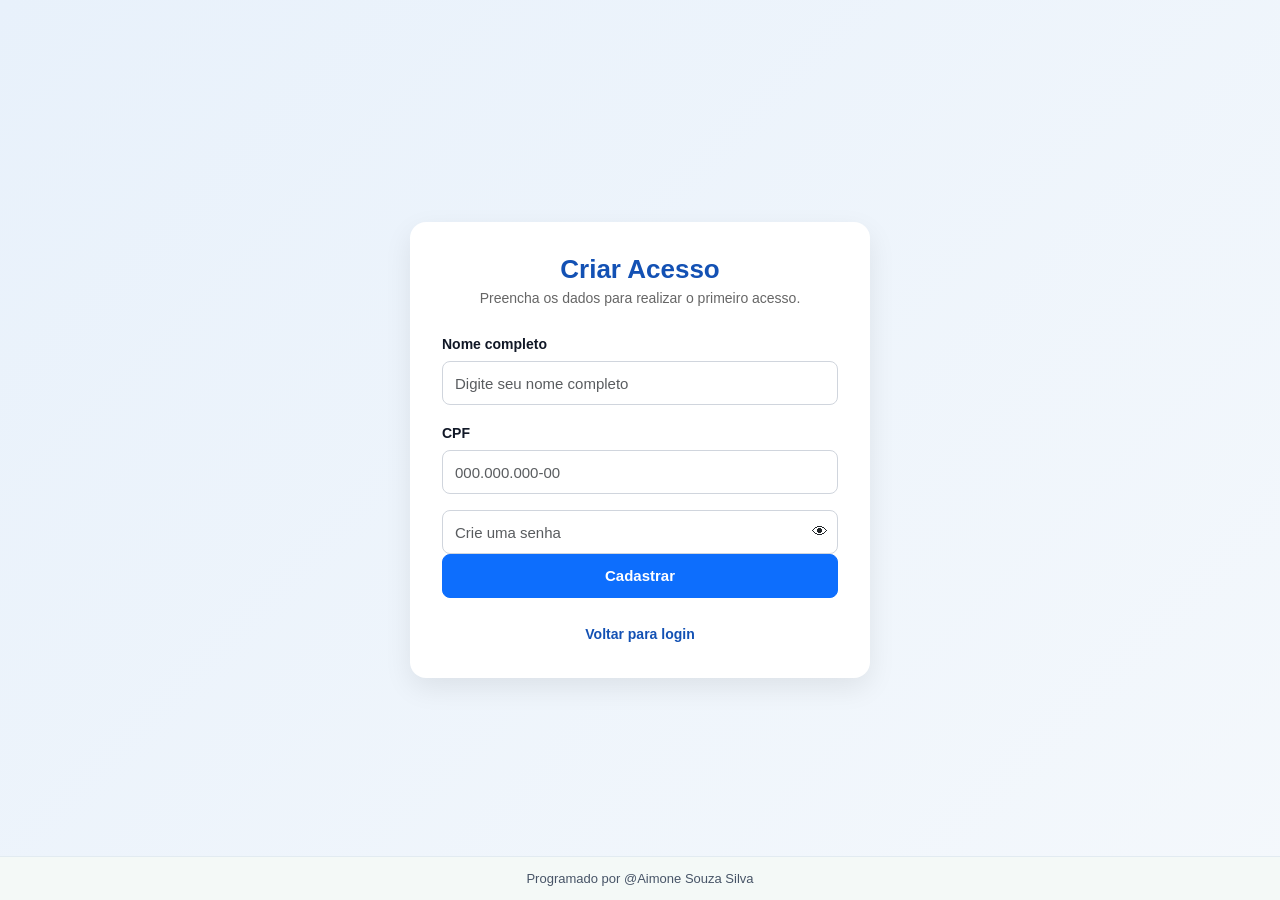
==== cadastro.html @ 5c3fe890 "Add files via upload" ====
<!DOCTYPE html>
<html lang="pt-BR">
<head>
<meta charset="UTF-8">
<meta name="viewport" content="width=device-width, initial-scale=1.0"/>
<title>Cadastro - Descomplica APS</title>

<link rel="manifest" href="manifest.json">
<meta name="theme-color" content="#1351B4">
<link rel="icon" type="image/png" href="./logo.png">
<link href="https://cdn.jsdelivr.net/npm/bootstrap@5.3.0/dist/css/bootstrap.min.css" rel="stylesheet">
<link rel="stylesheet" href="style.css">

<style>
/* ========================= */
/* CADASTRO SEPARADO */
/* ========================= */

body.cadastro-page{
  margin:0;
  min-height:100vh;
  background: linear-gradient(135deg,#e8f1fb,#f4f8fc);
  display:flex !important;
  align-items:center !important;
  justify-content:center !important;
  padding:32px 16px !important;
  font-family:"Segoe UI", Arial, sans-serif;
  overflow-y:auto;
}

.cadastro-container{
  background:#fff;
  padding:32px;
  border-radius:16px;
  box-shadow:0 10px 28px rgba(0,0,0,.08);
  width:100%;
  max-width:460px;
}

.titulo{
  font-weight:700;
  color:#1351B4;
  font-size:26px;
  line-height:1.2;
}

.subtitulo{
  font-size:14px;
  color:#666;
  line-height:1.4;
}

.form-label{
  font-size:14px;
  font-weight:600;
  color:#111827;
  margin-bottom:6px;
}

.form-control{
  height:44px;
  border-radius:8px;
  font-size:15px;
}

.form-control:focus{
  border-color:#1351B4;
  box-shadow:0 0 0 3px rgba(19,81,180,0.12);
}

.btn{
  height:44px;
  border-radius:8px !important;
  font-weight:700;
  font-size:15px;
}

.link-voltar{
  font-size:14px;
  color:#1351B4;
  font-weight:600;
}

/* NOTEBOOK / TELAS MÉDIAS */
@media(max-width:992px){
  body.cadastro-page{
    align-items:flex-start !important;
    padding-top:40px !important;
  }

  .cadastro-container{
    max-width:430px;
  }
}

/* CELULAR */
@media(max-width:576px){
  body.cadastro-page{
    padding:20px 12px !important;
    align-items:flex-start !important;
  }

  .cadastro-container{
    max-width:100%;
    padding:24px 18px;
    border-radius:14px;
  }

  .titulo{
    font-size:24px;
  }

  .subtitulo{
    font-size:13px;
  }

  .form-control{
    height:44px;
    font-size:14px;
  }

  .btn{
    height:44px;
    font-size:14px;
  }
}

/* CELULAR MUITO PEQUENO */
@media(max-width:380px){
  .cadastro-container{
    padding:22px 14px;
  }

  .titulo{
    font-size:22px;
  }
}
</style>
</head>

<body class="cadastro-page">

<div id="mensagem"></div>

<div class="cadastro-container">
  
  <h4 class="text-center titulo mb-1">Criar Acesso</h4>

  <p class="text-center subtitulo mb-4">
    Preencha os dados para realizar o primeiro acesso.
  </p>

  <div class="mb-3">
    <label class="form-label">Nome completo</label>
    <input 
      id="nomeCadastro" 
      class="form-control" 
      placeholder="Digite seu nome completo">
  </div>

  <div class="mb-3">
    <label class="form-label">CPF</label>
    <input 
      id="cpfCadastro"
      class="form-control"
      placeholder="000.000.000-00"
      maxlength="14"
      inputmode="numeric"
      oninput="mascaraCPF(this)">
  </div>

 <div style="position: relative;">
  <input
    id="senhaCadastro"
    type="password"
    class="form-control"
    placeholder="Crie uma senha"
    style="padding-right: 40px;">

  <span onclick="toggleSenha('senhaCadastro')"
      style="position:absolute; right:10px; top:50%; transform:translateY(-50%); cursor:pointer;">
  👁
</span>
</div>

  <div id="areaRecuperar" style="display:none; margin-top:15px;">

  <input id="cpfRecuperar" class="form-control mb-2" placeholder="Digite seu CPF">

  <input id="novaSenha" type="password" class="form-control mb-2" placeholder="Nova senha">

  <button class="btn btn-warning w-100" onclick="recuperarSenha()">
    Atualizar senha
  </button>

   </div>

  <button class="btn btn-primary w-100 mb-2" onclick="cadastrar()">
    Cadastrar
  </button>

  <div class="text-center mt-3">
    <a href="login.html" class="text-decoration-none link-voltar">
      Voltar para login
    </a>
  </div>

</div>

<script src="script.js"></script>

</body>
</html>
---- style.css ----
/* ========================= */
/* BASE GERAL */
/* ========================= */

* {
  box-sizing: border-box;
}

body.login-page {
  margin: 0;
  min-height: 100vh;
  font-family: "Segoe UI", Arial, sans-serif;
  background: linear-gradient(135deg, #dfeee8, #f4f9f7);
  display: flex;
  justify-content: center;
  align-items: center;
  padding: 32px 16px;
}

/* ========================= */
/* LOGIN / CADASTRO */
/* ========================= */

.login-container {
  background: #ffffff;
  width: 100%;
  max-width: 420px;
  padding: 28px;
  border-radius: 16px;
  box-shadow: 0 10px 28px rgba(0,0,0,0.08);
  box-sizing: border-box;
  transition: all 0.25s ease;
}

/* Quando clicar em Primeiro acesso */
.login-container.cadastro-ativo {
  max-width: 920px;
  padding: 30px 36px;
}

/* Título principal */
.titulo-sistema {
  color: #1351B4;
  font-weight: 700;
  font-size: 26px;
  text-align: center;
  margin-bottom: 8px;
}

/* Badge do perfil */
.tipo-badge {
  display: inline-block;
  font-size: 13px;
  color: #344054;
  background: #e3f2fd;
  padding: 6px 14px;
  border-radius: 999px;
}

/* Texto abaixo do título */
.login-container p {
  color: #555;
  margin-bottom: 18px;
  font-size: 14px;
}

/* Área do cadastro */
#areaCadastro {
  text-align: left;
}

/* Título do cadastro */
#areaCadastro h5 {
  text-align: left;
  font-size: 21px;
  font-weight: 700;
  margin: 20px 0 22px;
  padding-bottom: 10px;
  color: #0d6efd;
  border-bottom: 1px solid #e5e7eb;
}

/* Labels */
#areaLogin label,
#areaCadastro label {
  font-size: 14px;
  font-weight: 600;
  color: #111827;
  margin-bottom: 6px;
}

/* Inputs */
.login-container input,
.login-container select,
.form-control {
  width: 100%;
  height: 44px;
  padding: 9px 12px;
  border: 1px solid #d0d5dd;
  border-radius: 8px;
  font-size: 15px;
  box-shadow: none;
}

.login-container input:focus,
.login-container select:focus,
.form-control:focus {
  border-color: #0d6efd;
  box-shadow: 0 0 0 3px rgba(13,110,253,0.12);
}

/* Espaçamento do grid */
#areaCadastro .row {
  align-items: end;
}

/* Botões gerais */
.login-container button {
  min-height: 44px;
  border-radius: 8px !important;
  font-size: 15px !important;
  font-weight: 700 !important;
}

/* Botões do login continuam largos */
#areaLogin button {
  width: 100%;
}

/* ========================= */
/* BOTÕES DO CADASTRO */
/* ========================= */

.acoes-cadastro {
  display: flex;
  justify-content: flex-end;
  gap: 12px;
  margin-top: 26px;
}

.acoes-cadastro button {
  width: 160px;
  height: 44px;
}

/* ========================= */
/* HOME */
/* ========================= */

.home-page {
  margin: 0;
  font-family: "Segoe UI", Arial, sans-serif;
  background: #f3f6fb;
}

.home-page .split {
  min-height: 100vh;
  display: grid;
  grid-template-columns: 1.05fr 0.95fr;
}

/* ESQUERDA */

.home-page .left {
  position: relative;
  background: url("sus.png") center/cover no-repeat;
  display: flex;
  align-items: flex-end;
  padding: 48px;
  color: #fff;
}

.home-page .left::after {
  content: "";
  position: absolute;
  inset: 0;
  background: linear-gradient(180deg, rgba(0,0,0,.18), rgba(0,0,0,.48));
}

.home-page .content {
  position: relative;
  z-index: 2;
  max-width: 560px;
}

.home-page .tag {
  font-size: 17px;
  font-weight: 600;
  margin-bottom: 12px;
}

.home-page h1 {
  font-size: 44px;
  font-weight: 800;
  margin-bottom: 14px;
}

.home-page p {
  font-size: 17px;
  line-height: 1.5;
}

/* ALERTAS */

.home-page .ticker {
  margin-top: 24px;
  width: 100%;
  overflow: hidden;
  background: rgba(255,255,255,.15);
  border-radius: 14px;
  padding: 10px;
}

.home-page .ticker-track {
  display: inline-flex;
  gap: 10px;
  white-space: nowrap;
  animation: tickerMove 28s linear infinite;
}

.home-page .chip {
  background: rgba(0,0,0,.3);
  color: #fff;
  padding: 6px 14px;
  border-radius: 999px;
  font-size: 13px;
}

@keyframes tickerMove {
  from { transform: translateX(0); }
  to { transform: translateX(-50%); }
}

/* DIREITA */

.home-page .right {
  display: flex;
  align-items: center;
  justify-content: center;
  background: #f3f6fb;
  padding: 40px;
}

.home-page .card-home {
  background: #fff;
  padding: 34px;
  border-radius: 22px;
  box-shadow: 0 16px 38px rgba(0,0,0,.08);
  width: 100%;
  max-width: 470px;
}

.card-body {
  display: flex;
  flex-direction: column;
  align-items: center;
  gap: 14px;
}

.titulo-bemvindo {
  text-align: center;
  position: relative;
  padding-bottom: 12px;
  margin-bottom: 18px;
  color: #083a8b;
  font-size: 38px;
  font-weight: 800;
}

.titulo-bemvindo::after {
  content: "";
  display: block;
  width: 78%;
  height: 2px;
  background: #a3c4f9;
  margin: 10px auto 0;
  border-radius: 2px;
}

.notice p {
  text-align: center;
  font-size: 16px;
  color: #222;
}

.btn-ubs {
  width: 100%;
  max-width: 320px;
  min-height: 52px;
  padding: 12px 16px;
  border-radius: 12px;
  font-size: 16px;
  font-weight: 700;
  border: none;
  transition: 0.25s;
}

.btn-paciente {
  background: linear-gradient(135deg, #1e88e5, #1565c0);
  color: white;
  box-shadow: 0 6px 15px rgba(0,0,0,0.15);
}

.btn-prof {
  background: white;
  color: #1565c0;
  border: 2px solid #1565c0;
}

.btn-ubs:hover {
  transform: translateY(-2px);
  opacity: 0.95;
}

.alerta {
  text-align: center;
  color: #e74c3c;
  margin-top: 18px;
  font-weight: 600;
  max-width: 330px;
  margin-left: auto;
  margin-right: auto;
}

.home-page .footer {
  text-align: center;
  font-size: 13px;
  color: #888;
  margin-top: 20px;
}

/* ========================= */
/* MENSAGEM */
/* ========================= */

#mensagem {
  position: fixed;
  top: 20px;
  right: 20px;
  z-index: 9999;
}

/* ========================= */
/* RESPONSIVO */
/* ========================= */

@media (max-width: 900px) {
  .home-page .split {
    grid-template-columns: 1fr;
  }

  .home-page .left {
    display: none;
  }

  .home-page .right {
    min-height: 100vh;
    padding: 24px;
  }

  .home-page .card-home {
    max-width: 100%;
    padding: 28px 22px;
  }

  .titulo-bemvindo {
    font-size: 32px;
  }
}

@media (max-width: 768px) {
  body:not(.home-page) {
    align-items: flex-start;
    padding: 20px 12px;
  }

  .login-container,
  .login-container.cadastro-ativo {
    max-width: 100%;
    padding: 24px;
  }

  .titulo-sistema {
    font-size: 24px;
  }

  #areaCadastro h5 {
    font-size: 20px;
    text-align: center;
  }

  .acoes-cadastro {
    flex-direction: column;
  }

  .acoes-cadastro button {
    width: 100%;
  }
}

/* ========================= */
/* DASHBOARDS PADRÃO - CORRIGIDO */
/* ========================= */

body.dashboard-page {
  margin: 0 !important;
  padding: 0 !important;
  min-height: 100vh;
  display: block !important;
  background: #f4f6f9 !important;
  font-family: "Segoe UI", Arial, sans-serif;
  overflow-x: hidden;
}

/* Layout principal */
body.dashboard-page .dashboard-layout {
  width: 100%;
  min-height: 100vh;
  display: flex;
  background: #f4f6f9;
}

/* Sidebar */
body.dashboard-page .dashboard-sidebar {
  width: 260px;
  min-width: 260px;
  min-height: 100vh;
  background: #5f8fdd;
  color: #fff;
  padding: 30px 24px;
  flex-shrink: 0;
}

body.dashboard-page .dashboard-sidebar h4 {
  font-size: 27px;
  font-weight: 800;
  line-height: 1.15;
  margin-bottom: 28px;
}

body.dashboard-page .dashboard-sidebar .user-name {
  font-size: 15px;
  opacity: 0.95;
  margin-bottom: 28px;
}

body.dashboard-page .dashboard-sidebar nav {
  display: flex;
  flex-direction: column;
  gap: 10px;
}

body.dashboard-page .dashboard-sidebar nav a,
body.dashboard-page .dashboard-sidebar a {
  color: #fff;
  text-decoration: none;
  font-size: 15px;
  padding: 10px 12px;
  border-radius: 8px;
  transition: 0.2s;
}

body.dashboard-page .dashboard-sidebar nav a:hover,
body.dashboard-page .dashboard-sidebar a:hover {
  background: rgba(255,255,255,0.15);
}

/* Botão sair */
body.dashboard-page .btn-sair,
body.dashboard-page .dashboard-sidebar .btn-sair {
  width: 100%;
  height: 44px;
  margin-top: 28px;
  background: #c0392b;
  border: none;
  color: #fff;
  border-radius: 9px;
  font-weight: 700;
}

body.dashboard-page .btn-sair:hover,
body.dashboard-page .dashboard-sidebar .btn-sair:hover {
  background: #a93226;
}

/* Conteúdo */
body.dashboard-page .dashboard-content {
  flex: 1;
  width: calc(100% - 260px);
  padding: 40px 48px;
  min-width: 0;
}

/* Cabeçalho */
body.dashboard-page .dashboard-header {
  width: 100%;
  max-width: 1180px;
  display: flex;
  justify-content: space-between;
  align-items: center;
  gap: 24px;
  margin-bottom: 30px;
}

body.dashboard-page .dashboard-header h3 {
  color: #0d6efd;
  font-size: 34px;
  font-weight: 800;
  margin: 0;
  line-height: 1.15;
  white-space: nowrap;
}

body.dashboard-page .dashboard-user {
  display: flex;
  align-items: center;
  gap: 10px;
  font-size: 15px;
  flex-shrink: 0;
}

/* Cards principais */
body.dashboard-page .dashboard-card {
  width: 100%;
  max-width: 1180px;
  background: #ffffff;
  border: none;
  border-radius: 18px;
  box-shadow: 0 10px 28px rgba(0,0,0,0.06);
  padding: 28px;
  margin-bottom: 26px;
}

body.dashboard-page .dashboard-card h5 {
  color: #0d6efd;
  font-size: 23px;
  font-weight: 800;
  margin-bottom: 22px;
}

/* Cards do paciente */
body.dashboard-page .dashboard-cards-grid {
  display: grid;
  grid-template-columns: repeat(auto-fit, minmax(220px, 1fr));
  gap: 28px;
  margin-bottom: 28px;
  max-width: 1180px;
}

body.dashboard-page .dashboard-info-card {
  background: #fff;
  border-radius: 16px;
  padding: 22px;
  min-height: 115px;
  box-shadow: 0 8px 24px rgba(0,0,0,0.06);
}

body.dashboard-page .dashboard-info-card small {
  color: #667085;
  font-size: 14px;
}

body.dashboard-page .dashboard-info-card div {
  font-size: 24px;
  font-weight: 700;
  margin-top: 12px;
}

body.dashboard-page .grafico-topo {
  display: flex;
  align-items: center;
  justify-content: space-between;
  gap: 16px;
  margin-bottom: 8px;
}

body.dashboard-page .grafico-topo h5 {
  margin-bottom: 0;
}

body.dashboard-page .btn-tema-grafico {
  border: 1px solid #d0d5dd;
  background: #fff;
  color: #344054;
  border-radius: 10px;
  min-height: 38px;
  padding: 8px 14px;
  font-size: 14px;
  font-weight: 700;
}

body.dashboard-page .grafico-wrapper {
  width: 100%;
  height: 340px;
  background: #ffffff;
  border: 1px solid #e5e7eb;
  border-radius: 16px;
  padding: 12px;
  overflow: hidden;
}

body.dashboard-page .grafico-wrapper canvas {
  width: 100%;
  height: 100%;
  display: block;
}

body.dashboard-page.tema-escuro {
  background: #0f172a;
  color: #e5e7eb;
}

body.dashboard-page.tema-escuro .dashboard-layout,
body.dashboard-page.tema-escuro .dashboard-content {
  background: #0f172a;
}

body.dashboard-page.tema-escuro .dashboard-sidebar {
  background: #111827;
}

body.dashboard-page.tema-escuro .dashboard-header h3,
body.dashboard-page.tema-escuro .dashboard-card h5,
body.dashboard-page.tema-escuro .grafico-topo h5 {
  color: #93c5fd;
}

body.dashboard-page.tema-escuro .dashboard-card,
body.dashboard-page.tema-escuro .dashboard-info-card,
body.dashboard-page.tema-escuro .card {
  background: #182235 !important;
  color: #e5e7eb;
  border-color: #334155 !important;
  box-shadow: 0 10px 28px rgba(0,0,0,0.22);
}

body.dashboard-page.tema-escuro .dashboard-info-card small,
body.dashboard-page.tema-escuro .text-muted,
body.dashboard-page.tema-escuro label,
body.dashboard-page.tema-escuro p {
  color: #cbd5e1 !important;
}

body.dashboard-page.tema-escuro .dashboard-info-card div,
body.dashboard-page.tema-escuro strong,
body.dashboard-page.tema-escuro #historico {
  color: #f9fafb;
}

body.dashboard-page.tema-escuro .form-control,
body.dashboard-page.tema-escuro #buscaPaciente {
  background: #0f172a;
  border-color: #475569;
  color: #f9fafb;
}

body.dashboard-page.tema-escuro .form-control::placeholder,
body.dashboard-page.tema-escuro #buscaPaciente::placeholder {
  color: #94a3b8;
}

body.dashboard-page.tema-escuro .grafico-wrapper {
  background: #111827;
  border-color: #334155;
}

body.dashboard-page.tema-escuro .btn-tema-grafico {
  background: #1f2937;
  border-color: #475569;
  color: #f9fafb;
}

body.dashboard-page.tema-escuro .alerta-normal {
  background: #06351f !important;
}

body.dashboard-page.tema-escuro .alerta-atencao {
  background: #3b2f07 !important;
}

body.dashboard-page.tema-escuro .alerta-critico {
  background: #e74c3c !important;
}

/* Formulários */
body.dashboard-page .dashboard-card .form-label {
  font-weight: 600;
  font-size: 14px;
}

body.dashboard-page .dashboard-card .form-control,
body.dashboard-page #buscaPaciente {
  height: 46px;
  border-radius: 10px;
  font-size: 15px;
  padding: 10px 14px;
}

/* ========================= */
/* PAINEL PROFISSIONAL */
/* ========================= */

body.dashboard-page .paciente-item {
  background: #f8fafc;
  border: 1px solid #e5e7eb;
  border-radius: 14px;
  padding: 16px 18px;
  margin-bottom: 14px;
  display: flex;
  justify-content: space-between;
  align-items: center;
  gap: 18px;
}

body.dashboard-page .paciente-info strong {
  display: block;
  font-size: 16px;
  font-weight: 800;
  color: #111827;
  margin-bottom: 4px;
}

body.dashboard-page .paciente-info span {
  display: block;
  font-size: 14px;
  color: #667085;
  line-height: 1.45;
}

body.dashboard-page .paciente-item button {
  width: 140px;
  min-width: 140px;
  height: 40px;
  border-radius: 9px;
  font-size: 14px;
  font-weight: 700;
  padding: 0 12px;
}

/* Detalhes do paciente */
body.dashboard-page .detalhes-grid {
  display: grid;
  grid-template-columns: repeat(3, 1fr);
  gap: 14px;
  margin-bottom: 22px;
}

body.dashboard-page .detalhe-box {
  background: #f8fafc;
  border: 1px solid #e5e7eb;
  border-radius: 12px;
  padding: 13px;
}

body.dashboard-page .detalhe-box small {
  display: block;
  color: #667085;
  font-size: 13px;
  margin-bottom: 4px;
}

body.dashboard-page .detalhe-box strong {
  color: #111827;
  font-size: 15px;
}

/* Histórico no painel profissional */
body.dashboard-page .historico-profissional-item {
  background: #ffffff;
  border-left: 4px solid #0d6efd;
  padding: 12px;
  border-radius: 8px;
  margin-bottom: 10px;
  box-shadow: 0 4px 12px rgba(0,0,0,0.04);
}

/* Alertas no painel profissional */
body.dashboard-page .dashboard-card .alerta {
  background: #fff5f5;
  border-left: 4px solid #e74c3c;
  padding: 12px;
  border-radius: 8px;
  margin-bottom: 10px;
  text-align: left;
  max-width: none;
  color: #111827;
}

/* Registros recentes */
body.dashboard-page .registro {
  background: #f8f9fa;
  border-radius: 8px;
  padding: 12px;
  margin-bottom: 10px;
}

/* ========================= */
/* ALERTAS DO PACIENTE */
/* ========================= */

body.dashboard-page .alerta-status {
  border-left: 5px solid #d0d5dd;
}

body.dashboard-page .alerta-normal {
  border-left-color: #198754;
  background: #f0fff4;
}

body.dashboard-page .alerta-atencao {
  border-left-color: #ffc107;
  background: #fffbea;
}

body.dashboard-page .alerta-critico {
  border-left-color: #dc3545;
  background: #fff5f5;
}

body.dashboard-page .alerta-normal #cardAlerta {
  color: #198754;
}

body.dashboard-page .alerta-atencao #cardAlerta {
  color: #b58100;
}

body.dashboard-page .alerta-critico #cardAlerta {
  color: #dc3545;
}

/* Corrige alerta da home para não ser afetado pelo dashboard */
.home-page .alerta {
  text-align: center;
  color: #e74c3c;
  margin-top: 18px;
  font-weight: 600;
  max-width: 330px;
  margin-left: auto;
  margin-right: auto;
  background: transparent;
  border-left: none;
  padding: 0;
}

/* ========================= */
/* CAMPOS DO CADASTRO */
/* ========================= */

.campo-profissional {
  display: none;
}

.acoes-cadastro {
  display: flex;
  justify-content: flex-end;
  gap: 12px;
  margin-top: 26px;
}

.acoes-cadastro button {
  width: 160px;
  height: 44px;
}

/* ========================= */
/* RESPONSIVO DASHBOARD */
/* ========================= */

@media (max-width: 1200px) {
  body.dashboard-page .dashboard-content {
    padding: 34px 34px;
  }

  body.dashboard-page .dashboard-header h3 {
    font-size: 30px;
  }

  body.dashboard-page .dashboard-card,
  body.dashboard-page .dashboard-header,
  body.dashboard-page .dashboard-cards-grid {
    max-width: 100%;
  }
}

@media (max-width: 900px) {
  body.dashboard-page .dashboard-layout {
    flex-direction: column;
  }

  body.dashboard-page .dashboard-sidebar {
    width: 100%;
    min-width: 100%;
    min-height: auto;
    padding: 24px 20px;
  }

  body.dashboard-page .dashboard-sidebar h4 {
    font-size: 24px;
    margin-bottom: 18px;
  }

  body.dashboard-page .dashboard-content {
    width: 100%;
    padding: 24px 16px;
  }

  body.dashboard-page .dashboard-header {
    flex-direction: column;
    align-items: flex-start;
    gap: 10px;
    margin-bottom: 22px;
  }

  body.dashboard-page .dashboard-header h3 {
    font-size: 26px;
    white-space: normal;
  }

  body.dashboard-page .dashboard-card {
    padding: 20px;
    border-radius: 14px;
  }

  body.dashboard-page .dashboard-card h5 {
    font-size: 20px;
  }

  body.dashboard-page .grafico-topo {
    align-items: flex-start;
    flex-direction: column;
  }

  body.dashboard-page .grafico-wrapper {
    height: 300px;
    padding: 8px;
  }

  body.dashboard-page .paciente-item {
    flex-direction: column;
    align-items: flex-start;
  }

  body.dashboard-page .paciente-item button {
    width: 100%;
    min-width: 100%;
  }

  body.dashboard-page .detalhes-grid {
    grid-template-columns: 1fr;
  }

  .acoes-cadastro {
    flex-direction: column;
  }

  .acoes-cadastro button {
    width: 100%;
  }
}
/* ========================= */
/* AUMENTAR CAIXAS DO PAINEL PROFISSIONAL */
/* ========================= */

body.dashboard-page .dashboard-header,
body.dashboard-page .dashboard-card {
  max-width: 1500px !important;
}

body.dashboard-page .dashboard-content {
  padding: 40px 70px !important;
}

body.dashboard-page .dashboard-card {
  width: 100% !important;
  padding: 34px !important;
}

body.dashboard-page .paciente-item {
  padding: 22px 26px !important;
  min-height: 115px !important;
}

body.dashboard-page #buscaPaciente {
  height: 52px !important;
  font-size: 16px !important;
}

body.dashboard-page .paciente-item button {
  width: 180px !important;
  min-width: 180px !important;
  height: 48px !important;
  font-size: 15px !important;
}

@media (max-width: 900px) {
  body.dashboard-page .dashboard-content {
    padding: 24px 16px !important;
  }

  body.dashboard-page .dashboard-card {
    max-width: 100% !important;
    padding: 22px !important;
  }

  body.dashboard-page .paciente-item {
    min-height: auto !important;
  }

  body.dashboard-page .paciente-item button {
    width: 100% !important;
    min-width: 100% !important;
  }
}
/* alerta */

.alerta-critico {
  background: #e74c3c !important;
  color: white !important;
  border-left: 5px solid #c0392b !important;
}

.alerta-paciente {
  border-left: 5px solid #e74c3c;
  background: #fff5f5;
}

.alerta-atencao {
  border-left: 5px solid #f39c12;
  background: #fff4e5;
}

.alerta-normal {
  border-left: 5px solid #2ecc71;
  background: #eafaf1;
}

.resumo-sidebar {
  margin-top: 20px;
  padding: 12px;
  background: rgba(255,255,255,0.15);
  border-radius: 10px;
  font-size: 14px;
}

.resumo-sidebar p {
  margin: 5px 0;
}

.dashboard-sidebar .alerta {
  padding: 10px;
  border-radius: 8px;
  margin-bottom: 10px;
  color: #fff;
}

.dashboard-sidebar .alerta-critico {
  background: #e74c3c !important;
  border-left: 4px solid #c0392b;
}

.dashboard-sidebar .alerta-atencao {
  background: #f39c12 !important;
}

.dashboard-sidebar .alerta-normal {
  background: #2ecc71 !important;
}

body.dashboard-page .alerta-critico small,
body.dashboard-page .alerta-critico #cardAlerta {
  color: #fff !important;
}

.menu-btn{
  width:100%;
  background:none;
  border:none;
  color:#fff;
  text-align:left;
  padding:10px 12px;
  border-radius:8px;
  font-size:15px;
  cursor:pointer;
  transition:.2s;
}

.menu-btn:hover{
  background:rgba(255,255,255,.15);
}

/* ========================= */
/* AJUSTES FINAIS DE INTERFACE */
/* ========================= */

.app-footer {
  width: 100%;
  padding: 16px;
  text-align: center;
  color: #667085;
  font-size: 13px;
}

body.dashboard-page .dashboard-sidebar nav a {
  display: none;
}

body.dashboard-page .theme-toggle {
  width: 42px;
  height: 42px;
  border-radius: 50%;
  border: 1px solid #cbd5e1;
  background: #ffffff;
  color: #0f172a;
  display: inline-flex;
  align-items: center;
  justify-content: center;
  font-size: 20px;
  font-weight: 800;
  line-height: 1;
}

.menu-btn.ativo {
  background: rgba(255,255,255,.22);
  font-weight: 800;
}

.perfil-grid {
  display: grid;
  grid-template-columns: 260px 1fr;
  gap: 28px;
}

.perfil-resumo {
  border: 1px solid #e5e7eb;
  border-radius: 14px;
  padding: 22px;
  text-align: center;
  background: #f8fafc;
}

.perfil-avatar {
  width: 136px;
  height: 136px;
  margin: 0 auto;
  border-radius: 50%;
  overflow: hidden;
  background: linear-gradient(135deg, #1351b4, #0f766e);
  color: #fff;
  display: flex;
  align-items: center;
  justify-content: center;
  font-size: 48px;
  font-weight: 800;
}

.perfil-avatar img {
  width: 100%;
  height: 100%;
  object-fit: cover;
}

.perfil-resumo h4 {
  margin: 18px 0 6px;
  color: #111827;
  font-size: 20px;
  font-weight: 800;
}

.perfil-resumo p {
  margin: 0;
  color: #667085;
}

.perfil-campos {
  display: grid;
  grid-template-columns: repeat(2, minmax(0, 1fr));
  gap: 16px;
}

.perfil-campos label {
  font-size: 14px;
  font-weight: 700;
  color: #344054;
}

.perfil-span {
  grid-column: 1 / -1;
}

.perfil-historicos {
  display: grid;
  grid-template-columns: repeat(3, minmax(0, 1fr));
  gap: 14px;
  margin-top: 24px;
}

.perfil-historicos > div {
  border: 1px solid #e5e7eb;
  border-radius: 12px;
  padding: 16px;
  background: #ffffff;
}

body.dashboard-page.tema-escuro .theme-toggle {
  background: #1f2937;
  border-color: #475569;
  color: #f8fafc;
}

body.dashboard-page.tema-escuro .modal-content,
body.dashboard-page.tema-escuro .perfil-resumo,
body.dashboard-page.tema-escuro .perfil-historicos > div {
  background: #111827;
  border-color: #334155;
  color: #e5e7eb;
}

body.dashboard-page.tema-escuro .perfil-resumo h4,
body.dashboard-page.tema-escuro .perfil-campos label {
  color: #f8fafc;
}

@media (max-width: 900px) {
  .perfil-grid,
  .perfil-campos,
  .perfil-historicos {
    grid-template-columns: 1fr;
  }
}

body {
  padding-bottom: 52px;
}

.home-page .footer,
.app-footer {
  position: fixed;
  left: 0;
  right: 0;
  bottom: 0;
  z-index: 1000;
  margin: 0;
  padding: 12px 16px;
  background: rgba(244, 249, 247, 0.96);
  color: #475467;
  text-align: center;
  font-size: 13px;
  border-top: 1px solid rgba(19, 81, 180, 0.08);
}

body.dashboard-page.tema-escuro .app-footer {
  background: rgba(15, 23, 42, 0.96);
  color: #cbd5e1;
  border-top-color: #334155;
}
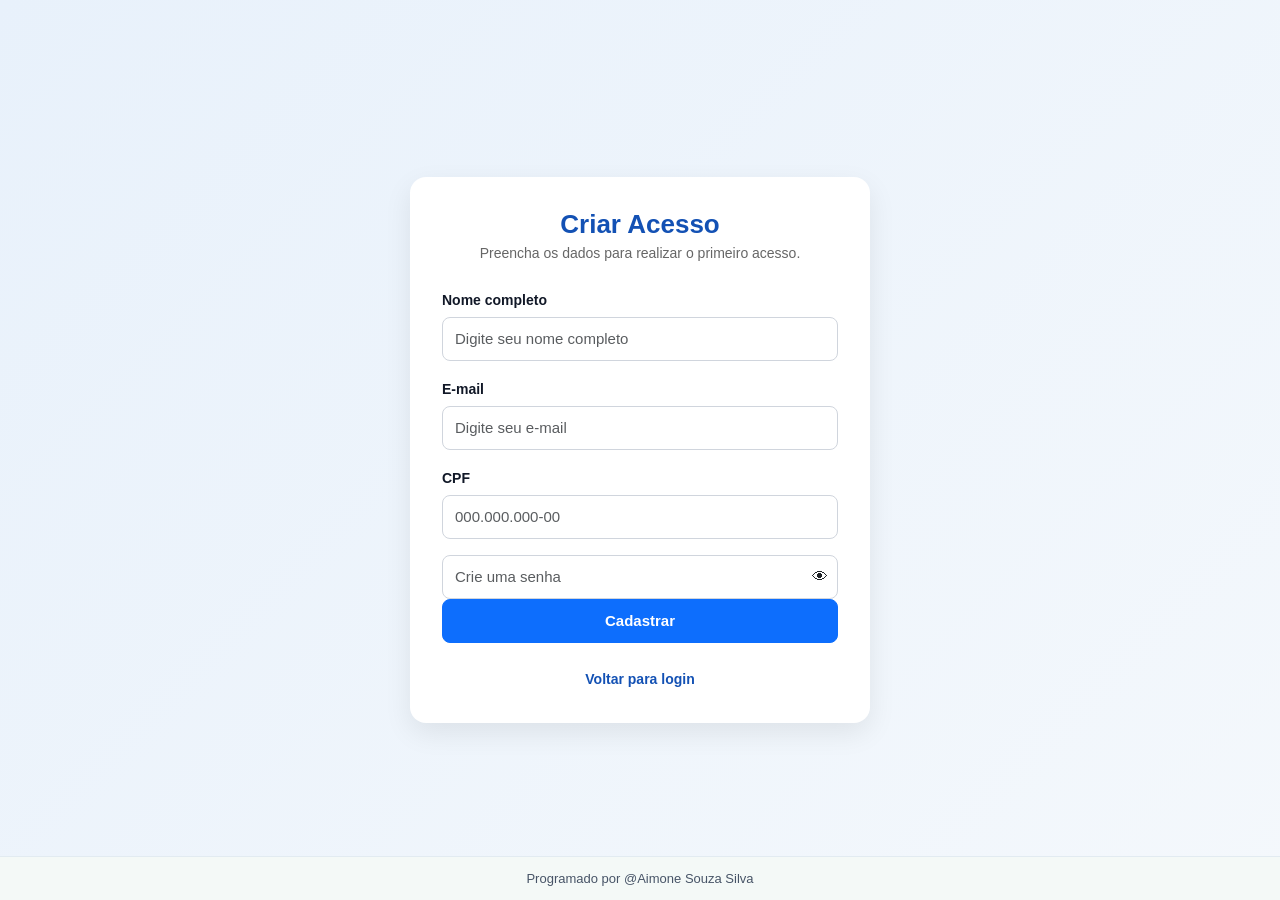
==== commit b35baa5a: "Add files via upload" ====
--- a/cadastro.html
+++ b/cadastro.html
@@ -3,13 +3,13 @@
 <head>
 <meta charset="UTF-8">
 <meta name="viewport" content="width=device-width, initial-scale=1.0"/>
-<title>Cadastro - Descomplica APS</title>
-
-<link rel="manifest" href="manifest.json">
-<meta name="theme-color" content="#1351B4">
-<link rel="icon" type="image/png" href="./logo.png">
-<link href="https://cdn.jsdelivr.net/npm/bootstrap@5.3.0/dist/css/bootstrap.min.css" rel="stylesheet">
-<link rel="stylesheet" href="style.css">
+<title>Cadastro - Descomplica APS</title>
+
+<link rel="manifest" href="manifest.json">
+<meta name="theme-color" content="#1351B4">
+<link rel="icon" type="image/png" href="./logo.png">
+<link href="https://cdn.jsdelivr.net/npm/bootstrap@5.3.0/dist/css/bootstrap.min.css" rel="stylesheet">
+<link rel="stylesheet" href="style.css">
 
 <style>
 /* ========================= */
@@ -142,6 +142,11 @@
 
 <div id="mensagem"></div>
 
+<script>
+const params = new URLSearchParams(window.location.search);
+window.tipoEscolhido = params.get("tipo") || "paciente";
+</script>
+
 <div class="cadastro-container">
   
   <h4 class="text-center titulo mb-1">Criar Acesso</h4>
@@ -156,6 +161,15 @@
       id="nomeCadastro" 
       class="form-control" 
       placeholder="Digite seu nome completo">
+  </div>
+
+  <div class="mb-3">
+    <label class="form-label">E-mail</label>
+    <input 
+      id="emailCadastro"
+      type="email"
+      class="form-control"
+      placeholder="Digite seu e-mail">
   </div>
 
   <div class="mb-3">
@@ -177,8 +191,8 @@
     placeholder="Crie uma senha"
     style="padding-right: 40px;">
 
-  <span onclick="toggleSenha('senhaCadastro')"
-      style="position:absolute; right:10px; top:50%; transform:translateY(-50%); cursor:pointer;">
+  <span onclick="toggleSenha('senhaCadastro')"
+      style="position:absolute; right:10px; top:50%; transform:translateY(-50%); cursor:pointer;">
   👁
 </span>
 </div>
@@ -208,6 +222,6 @@
 </div>
 
 <script src="script.js"></script>
-
+<footer class="app-footer">Programado por @Aimone Souza Silva</footer>
 </body>
-</html>
+</html>
--- a/style.css
+++ b/style.css
@@ -514,9 +514,54 @@
 body.dashboard-page .dashboard-user {
   display: flex;
   align-items: center;
-  gap: 10px;
+  gap: 16px;
   font-size: 15px;
   flex-shrink: 0;
+}
+
+body.dashboard-page .dashboard-user-profile {
+  display: flex;
+  align-items: center;
+  gap: 12px;
+}
+
+body.dashboard-page .dashboard-user-avatar {
+  width: 46px;
+  height: 46px;
+  border-radius: 50%;
+  overflow: hidden;
+  background: #e7f0ff;
+  color: #0d6efd;
+  display: flex;
+  align-items: center;
+  justify-content: center;
+  font-weight: 700;
+  font-size: 18px;
+}
+
+body.dashboard-page .dashboard-user-avatar img {
+  width: 100%;
+  height: 100%;
+  object-fit: cover;
+}
+
+body.dashboard-page .dashboard-user-meta {
+  display: flex;
+  flex-direction: column;
+  gap: 1px;
+  line-height: 1.1;
+}
+
+body.dashboard-page .dashboard-user-meta strong {
+  font-size: 15px;
+  color: #111827;
+}
+
+body.dashboard-page .dashboard-user-role {
+  color: #64748b;
+  font-size: 12px;
+  text-transform: uppercase;
+  letter-spacing: 0.06em;
 }
 
 /* Cards principais */
@@ -539,13 +584,13 @@
 }
 
 /* Cards do paciente */
-body.dashboard-page .dashboard-cards-grid {
-  display: grid;
-  grid-template-columns: repeat(auto-fit, minmax(220px, 1fr));
-  gap: 28px;
-  margin-bottom: 28px;
-  max-width: 1180px;
-}
+body.dashboard-page .dashboard-cards-grid {
+  display: grid;
+  grid-template-columns: repeat(auto-fit, minmax(220px, 1fr));
+  gap: 28px;
+  margin-bottom: 28px;
+  max-width: 1180px;
+}
 
 body.dashboard-page .dashboard-info-card {
   background: #fff;
@@ -560,127 +605,127 @@
   font-size: 14px;
 }
 
-body.dashboard-page .dashboard-info-card div {
-  font-size: 24px;
-  font-weight: 700;
-  margin-top: 12px;
-}
-
-body.dashboard-page .grafico-topo {
-  display: flex;
-  align-items: center;
-  justify-content: space-between;
-  gap: 16px;
-  margin-bottom: 8px;
-}
-
-body.dashboard-page .grafico-topo h5 {
-  margin-bottom: 0;
-}
-
-body.dashboard-page .btn-tema-grafico {
-  border: 1px solid #d0d5dd;
-  background: #fff;
-  color: #344054;
-  border-radius: 10px;
-  min-height: 38px;
-  padding: 8px 14px;
-  font-size: 14px;
-  font-weight: 700;
-}
-
-body.dashboard-page .grafico-wrapper {
-  width: 100%;
-  height: 340px;
-  background: #ffffff;
-  border: 1px solid #e5e7eb;
-  border-radius: 16px;
-  padding: 12px;
-  overflow: hidden;
-}
-
-body.dashboard-page .grafico-wrapper canvas {
-  width: 100%;
-  height: 100%;
-  display: block;
-}
-
-body.dashboard-page.tema-escuro {
-  background: #0f172a;
-  color: #e5e7eb;
-}
-
-body.dashboard-page.tema-escuro .dashboard-layout,
-body.dashboard-page.tema-escuro .dashboard-content {
-  background: #0f172a;
-}
-
-body.dashboard-page.tema-escuro .dashboard-sidebar {
-  background: #111827;
-}
-
-body.dashboard-page.tema-escuro .dashboard-header h3,
-body.dashboard-page.tema-escuro .dashboard-card h5,
-body.dashboard-page.tema-escuro .grafico-topo h5 {
-  color: #93c5fd;
-}
-
-body.dashboard-page.tema-escuro .dashboard-card,
-body.dashboard-page.tema-escuro .dashboard-info-card,
-body.dashboard-page.tema-escuro .card {
-  background: #182235 !important;
-  color: #e5e7eb;
-  border-color: #334155 !important;
-  box-shadow: 0 10px 28px rgba(0,0,0,0.22);
-}
-
-body.dashboard-page.tema-escuro .dashboard-info-card small,
-body.dashboard-page.tema-escuro .text-muted,
-body.dashboard-page.tema-escuro label,
-body.dashboard-page.tema-escuro p {
-  color: #cbd5e1 !important;
-}
-
-body.dashboard-page.tema-escuro .dashboard-info-card div,
-body.dashboard-page.tema-escuro strong,
-body.dashboard-page.tema-escuro #historico {
-  color: #f9fafb;
-}
-
-body.dashboard-page.tema-escuro .form-control,
-body.dashboard-page.tema-escuro #buscaPaciente {
-  background: #0f172a;
-  border-color: #475569;
-  color: #f9fafb;
-}
-
-body.dashboard-page.tema-escuro .form-control::placeholder,
-body.dashboard-page.tema-escuro #buscaPaciente::placeholder {
-  color: #94a3b8;
-}
-
-body.dashboard-page.tema-escuro .grafico-wrapper {
-  background: #111827;
-  border-color: #334155;
-}
-
-body.dashboard-page.tema-escuro .btn-tema-grafico {
-  background: #1f2937;
-  border-color: #475569;
-  color: #f9fafb;
-}
-
-body.dashboard-page.tema-escuro .alerta-normal {
-  background: #06351f !important;
-}
-
-body.dashboard-page.tema-escuro .alerta-atencao {
-  background: #3b2f07 !important;
-}
-
-body.dashboard-page.tema-escuro .alerta-critico {
-  background: #e74c3c !important;
-}
+body.dashboard-page .dashboard-info-card div {
+  font-size: 24px;
+  font-weight: 700;
+  margin-top: 12px;
+}
+
+body.dashboard-page .grafico-topo {
+  display: flex;
+  align-items: center;
+  justify-content: space-between;
+  gap: 16px;
+  margin-bottom: 8px;
+}
+
+body.dashboard-page .grafico-topo h5 {
+  margin-bottom: 0;
+}
+
+body.dashboard-page .btn-tema-grafico {
+  border: 1px solid #d0d5dd;
+  background: #fff;
+  color: #344054;
+  border-radius: 10px;
+  min-height: 38px;
+  padding: 8px 14px;
+  font-size: 14px;
+  font-weight: 700;
+}
+
+body.dashboard-page .grafico-wrapper {
+  width: 100%;
+  height: 340px;
+  background: #ffffff;
+  border: 1px solid #e5e7eb;
+  border-radius: 16px;
+  padding: 12px;
+  overflow: hidden;
+}
+
+body.dashboard-page .grafico-wrapper canvas {
+  width: 100%;
+  height: 100%;
+  display: block;
+}
+
+body.dashboard-page.tema-escuro {
+  background: #0f172a;
+  color: #e5e7eb;
+}
+
+body.dashboard-page.tema-escuro .dashboard-layout,
+body.dashboard-page.tema-escuro .dashboard-content {
+  background: #0f172a;
+}
+
+body.dashboard-page.tema-escuro .dashboard-sidebar {
+  background: #111827;
+}
+
+body.dashboard-page.tema-escuro .dashboard-header h3,
+body.dashboard-page.tema-escuro .dashboard-card h5,
+body.dashboard-page.tema-escuro .grafico-topo h5 {
+  color: #93c5fd;
+}
+
+body.dashboard-page.tema-escuro .dashboard-card,
+body.dashboard-page.tema-escuro .dashboard-info-card,
+body.dashboard-page.tema-escuro .card {
+  background: #182235 !important;
+  color: #e5e7eb;
+  border-color: #334155 !important;
+  box-shadow: 0 10px 28px rgba(0,0,0,0.22);
+}
+
+body.dashboard-page.tema-escuro .dashboard-info-card small,
+body.dashboard-page.tema-escuro .text-muted,
+body.dashboard-page.tema-escuro label,
+body.dashboard-page.tema-escuro p {
+  color: #cbd5e1 !important;
+}
+
+body.dashboard-page.tema-escuro .dashboard-info-card div,
+body.dashboard-page.tema-escuro strong,
+body.dashboard-page.tema-escuro #historico {
+  color: #f9fafb;
+}
+
+body.dashboard-page.tema-escuro .form-control,
+body.dashboard-page.tema-escuro #buscaPaciente {
+  background: #0f172a;
+  border-color: #475569;
+  color: #f9fafb;
+}
+
+body.dashboard-page.tema-escuro .form-control::placeholder,
+body.dashboard-page.tema-escuro #buscaPaciente::placeholder {
+  color: #94a3b8;
+}
+
+body.dashboard-page.tema-escuro .grafico-wrapper {
+  background: #111827;
+  border-color: #334155;
+}
+
+body.dashboard-page.tema-escuro .btn-tema-grafico {
+  background: #1f2937;
+  border-color: #475569;
+  color: #f9fafb;
+}
+
+body.dashboard-page.tema-escuro .alerta-normal {
+  background: #06351f !important;
+}
+
+body.dashboard-page.tema-escuro .alerta-atencao {
+  background: #3b2f07 !important;
+}
+
+body.dashboard-page.tema-escuro .alerta-critico {
+  background: #e74c3c !important;
+}
 
 /* Formulários */
 body.dashboard-page .dashboard-card .form-label {
@@ -922,21 +967,21 @@
     border-radius: 14px;
   }
 
-  body.dashboard-page .dashboard-card h5 {
-    font-size: 20px;
-  }
-
-  body.dashboard-page .grafico-topo {
-    align-items: flex-start;
-    flex-direction: column;
-  }
-
-  body.dashboard-page .grafico-wrapper {
-    height: 300px;
-    padding: 8px;
-  }
-
-  body.dashboard-page .paciente-item {
+  body.dashboard-page .dashboard-card h5 {
+    font-size: 20px;
+  }
+
+  body.dashboard-page .grafico-topo {
+    align-items: flex-start;
+    flex-direction: column;
+  }
+
+  body.dashboard-page .grafico-wrapper {
+    height: 300px;
+    padding: 8px;
+  }
+
+  body.dashboard-page .paciente-item {
     flex-direction: column;
     align-items: flex-start;
   }
@@ -1063,18 +1108,18 @@
   background: #f39c12 !important;
 }
 
-.dashboard-sidebar .alerta-normal {
-  background: #2ecc71 !important;
-}
-
-body.dashboard-page .alerta-critico small,
-body.dashboard-page .alerta-critico #cardAlerta {
-  color: #fff !important;
-}
-
-.menu-btn{
-  width:100%;
-  background:none;
+.dashboard-sidebar .alerta-normal {
+  background: #2ecc71 !important;
+}
+
+body.dashboard-page .alerta-critico small,
+body.dashboard-page .alerta-critico #cardAlerta {
+  color: #fff !important;
+}
+
+.menu-btn{
+  width:100%;
+  background:none;
   border:none;
   color:#fff;
   text-align:left;
@@ -1085,172 +1130,172 @@
   transition:.2s;
 }
 
-.menu-btn:hover{
-  background:rgba(255,255,255,.15);
-}
-
-/* ========================= */
-/* AJUSTES FINAIS DE INTERFACE */
-/* ========================= */
-
-.app-footer {
-  width: 100%;
-  padding: 16px;
-  text-align: center;
-  color: #667085;
-  font-size: 13px;
-}
-
-body.dashboard-page .dashboard-sidebar nav a {
-  display: none;
-}
-
-body.dashboard-page .theme-toggle {
-  width: 42px;
-  height: 42px;
-  border-radius: 50%;
-  border: 1px solid #cbd5e1;
-  background: #ffffff;
-  color: #0f172a;
-  display: inline-flex;
-  align-items: center;
-  justify-content: center;
-  font-size: 20px;
-  font-weight: 800;
-  line-height: 1;
-}
-
-.menu-btn.ativo {
-  background: rgba(255,255,255,.22);
-  font-weight: 800;
-}
-
-.perfil-grid {
-  display: grid;
-  grid-template-columns: 260px 1fr;
-  gap: 28px;
-}
-
-.perfil-resumo {
-  border: 1px solid #e5e7eb;
-  border-radius: 14px;
-  padding: 22px;
-  text-align: center;
-  background: #f8fafc;
-}
-
-.perfil-avatar {
-  width: 136px;
-  height: 136px;
-  margin: 0 auto;
-  border-radius: 50%;
-  overflow: hidden;
-  background: linear-gradient(135deg, #1351b4, #0f766e);
-  color: #fff;
-  display: flex;
-  align-items: center;
-  justify-content: center;
-  font-size: 48px;
-  font-weight: 800;
-}
-
-.perfil-avatar img {
-  width: 100%;
-  height: 100%;
-  object-fit: cover;
-}
-
-.perfil-resumo h4 {
-  margin: 18px 0 6px;
-  color: #111827;
-  font-size: 20px;
-  font-weight: 800;
-}
-
-.perfil-resumo p {
-  margin: 0;
-  color: #667085;
-}
-
-.perfil-campos {
-  display: grid;
-  grid-template-columns: repeat(2, minmax(0, 1fr));
-  gap: 16px;
-}
-
-.perfil-campos label {
-  font-size: 14px;
-  font-weight: 700;
-  color: #344054;
-}
-
-.perfil-span {
-  grid-column: 1 / -1;
-}
-
-.perfil-historicos {
-  display: grid;
-  grid-template-columns: repeat(3, minmax(0, 1fr));
-  gap: 14px;
-  margin-top: 24px;
-}
-
-.perfil-historicos > div {
-  border: 1px solid #e5e7eb;
-  border-radius: 12px;
-  padding: 16px;
-  background: #ffffff;
-}
-
-body.dashboard-page.tema-escuro .theme-toggle {
-  background: #1f2937;
-  border-color: #475569;
-  color: #f8fafc;
-}
-
-body.dashboard-page.tema-escuro .modal-content,
-body.dashboard-page.tema-escuro .perfil-resumo,
-body.dashboard-page.tema-escuro .perfil-historicos > div {
-  background: #111827;
-  border-color: #334155;
-  color: #e5e7eb;
-}
-
-body.dashboard-page.tema-escuro .perfil-resumo h4,
-body.dashboard-page.tema-escuro .perfil-campos label {
-  color: #f8fafc;
-}
-
-@media (max-width: 900px) {
-  .perfil-grid,
-  .perfil-campos,
-  .perfil-historicos {
-    grid-template-columns: 1fr;
-  }
-}
-
-body {
-  padding-bottom: 52px;
-}
-
-.home-page .footer,
-.app-footer {
-  position: fixed;
-  left: 0;
-  right: 0;
-  bottom: 0;
-  z-index: 1000;
-  margin: 0;
-  padding: 12px 16px;
-  background: rgba(244, 249, 247, 0.96);
-  color: #475467;
-  text-align: center;
-  font-size: 13px;
-  border-top: 1px solid rgba(19, 81, 180, 0.08);
-}
-
-body.dashboard-page.tema-escuro .app-footer {
-  background: rgba(15, 23, 42, 0.96);
-  color: #cbd5e1;
-  border-top-color: #334155;
-}
+.menu-btn:hover{
+  background:rgba(255,255,255,.15);
+}
+
+/* ========================= */
+/* AJUSTES FINAIS DE INTERFACE */
+/* ========================= */
+
+.app-footer {
+  width: 100%;
+  padding: 16px;
+  text-align: center;
+  color: #667085;
+  font-size: 13px;
+}
+
+body.dashboard-page .dashboard-sidebar nav a {
+  display: none;
+}
+
+body.dashboard-page .theme-toggle {
+  width: 42px;
+  height: 42px;
+  border-radius: 50%;
+  border: 1px solid #cbd5e1;
+  background: #ffffff;
+  color: #0f172a;
+  display: inline-flex;
+  align-items: center;
+  justify-content: center;
+  font-size: 20px;
+  font-weight: 800;
+  line-height: 1;
+}
+
+.menu-btn.ativo {
+  background: rgba(255,255,255,.22);
+  font-weight: 800;
+}
+
+.perfil-grid {
+  display: grid;
+  grid-template-columns: 260px 1fr;
+  gap: 28px;
+}
+
+.perfil-resumo {
+  border: 1px solid #e5e7eb;
+  border-radius: 14px;
+  padding: 22px;
+  text-align: center;
+  background: #f8fafc;
+}
+
+.perfil-avatar {
+  width: 136px;
+  height: 136px;
+  margin: 0 auto;
+  border-radius: 50%;
+  overflow: hidden;
+  background: linear-gradient(135deg, #1351b4, #0f766e);
+  color: #fff;
+  display: flex;
+  align-items: center;
+  justify-content: center;
+  font-size: 48px;
+  font-weight: 800;
+}
+
+.perfil-avatar img {
+  width: 100%;
+  height: 100%;
+  object-fit: cover;
+}
+
+.perfil-resumo h4 {
+  margin: 18px 0 6px;
+  color: #111827;
+  font-size: 20px;
+  font-weight: 800;
+}
+
+.perfil-resumo p {
+  margin: 0;
+  color: #667085;
+}
+
+.perfil-campos {
+  display: grid;
+  grid-template-columns: repeat(2, minmax(0, 1fr));
+  gap: 16px;
+}
+
+.perfil-campos label {
+  font-size: 14px;
+  font-weight: 700;
+  color: #344054;
+}
+
+.perfil-span {
+  grid-column: 1 / -1;
+}
+
+.perfil-historicos {
+  display: grid;
+  grid-template-columns: repeat(3, minmax(0, 1fr));
+  gap: 14px;
+  margin-top: 24px;
+}
+
+.perfil-historicos > div {
+  border: 1px solid #e5e7eb;
+  border-radius: 12px;
+  padding: 16px;
+  background: #ffffff;
+}
+
+body.dashboard-page.tema-escuro .theme-toggle {
+  background: #1f2937;
+  border-color: #475569;
+  color: #f8fafc;
+}
+
+body.dashboard-page.tema-escuro .modal-content,
+body.dashboard-page.tema-escuro .perfil-resumo,
+body.dashboard-page.tema-escuro .perfil-historicos > div {
+  background: #111827;
+  border-color: #334155;
+  color: #e5e7eb;
+}
+
+body.dashboard-page.tema-escuro .perfil-resumo h4,
+body.dashboard-page.tema-escuro .perfil-campos label {
+  color: #f8fafc;
+}
+
+@media (max-width: 900px) {
+  .perfil-grid,
+  .perfil-campos,
+  .perfil-historicos {
+    grid-template-columns: 1fr;
+  }
+}
+
+body {
+  padding-bottom: 52px;
+}
+
+.home-page .footer,
+.app-footer {
+  position: fixed;
+  left: 0;
+  right: 0;
+  bottom: 0;
+  z-index: 1000;
+  margin: 0;
+  padding: 12px 16px;
+  background: rgba(244, 249, 247, 0.96);
+  color: #475467;
+  text-align: center;
+  font-size: 13px;
+  border-top: 1px solid rgba(19, 81, 180, 0.08);
+}
+
+body.dashboard-page.tema-escuro .app-footer {
+  background: rgba(15, 23, 42, 0.96);
+  color: #cbd5e1;
+  border-top-color: #334155;
+}
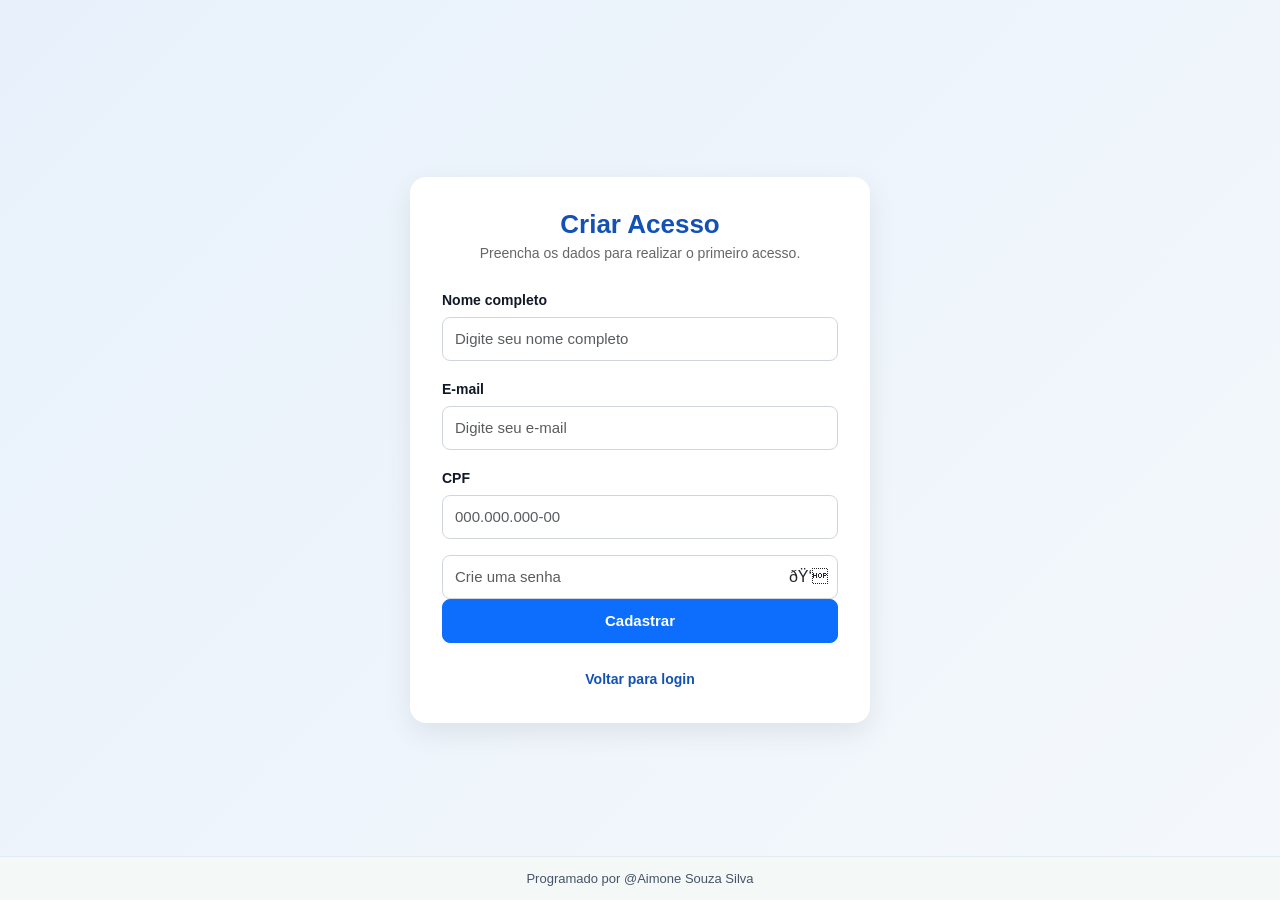
==== commit 371dba5d: "Add files via upload" ====
--- a/cadastro.html
+++ b/cadastro.html
@@ -1,4 +1,4 @@
-<!DOCTYPE html>
+﻿<!DOCTYPE html>
 <html lang="pt-BR">
 <head>
 <meta charset="UTF-8">
@@ -81,7 +81,7 @@
   font-weight:600;
 }
 
-/* NOTEBOOK / TELAS MÉDIAS */
+/* NOTEBOOK / TELAS MÃ‰DIAS */
 @media(max-width:992px){
   body.cadastro-page{
     align-items:flex-start !important;
@@ -193,7 +193,7 @@
 
   <span onclick="toggleSenha('senhaCadastro')"
       style="position:absolute; right:10px; top:50%; transform:translateY(-50%); cursor:pointer;">
-  👁
+  ðŸ‘
 </span>
 </div>
 
@@ -221,7 +221,9 @@
 
 </div>
 
+<script src="supabase-service.js"></script>
 <script src="script.js"></script>
 <footer class="app-footer">Programado por @Aimone Souza Silva</footer>
 </body>
 </html>
+
